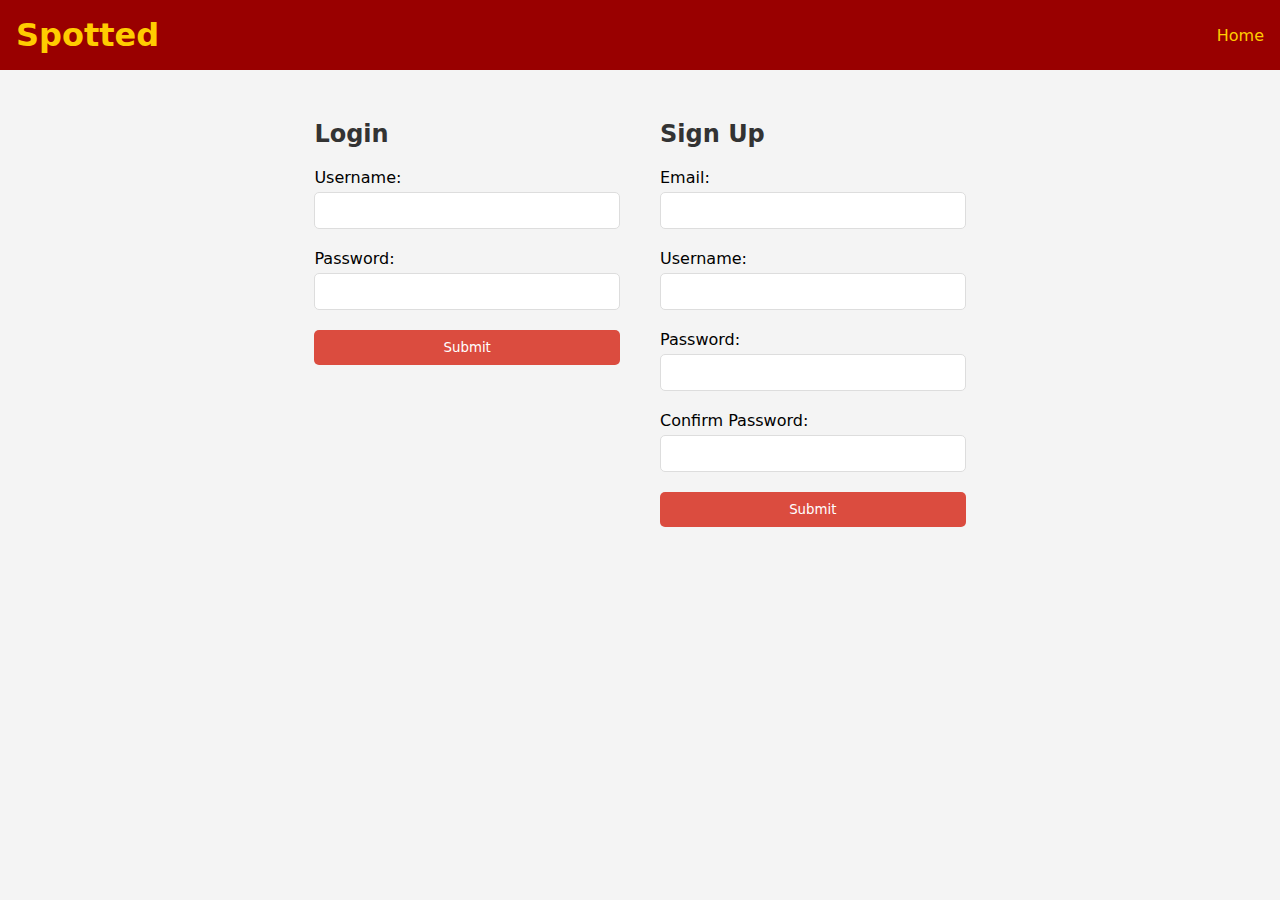
==== src/main/webapp/html/login1.html @ 7711ef39 "frontend" ====
<!DOCTYPE html>
<html lang="en">
<head>
    <meta charset="UTF-8">
    <meta name="viewport" content="width=device-width, initial-scale=1.0">
    <title>JoesStocks - Login</title>
    <link rel="stylesheet" href="../css/login1.css">
    <link rel="stylesheet" href="../css/style1.css">
</head>
<body>
    <header>
        <div id="navbar">
            <h1>Spotted</h1>
            <nav id="navs">
            </nav>
        </div>
    </header>
    <main>
        <section id="login-signup-container">
            <div id="login-form-container">
                <h2>Login</h2>
                <form id="login-form">
                    <label for="login-username">Username:</label>
                    <input type="text" id="login-username" required>
                    <label for="login-password">Password:</label>
                    <input type="password" id="login-password" required>
                    <button type="submit">Submit</button>
                </form>
            </div>
            <div id="signup-form-container">
                <h2>Sign Up</h2>
                <form id="signup-form">
                    <label for="signup-email">Email:</label>
                    <input type="email" id="signup-email" required>
                    <label for="signup-username">Username:</label>
                    <input type="text" id="signup-username" required>
                    <label for="signup-password">Password:</label>
                    <input type="password" id="signup-password" required>
                    <label for="signup-confirm-password">Confirm Password:</label>
                    <input type="password" id="signup-confirm-password" required>
                    <button type="submit">Submit</button>
                </form>
            </div>
        </section>
    </main>
    <script src="../js/login1.js"></script>
</body>
</html>
---- src/main/webapp/css/login1.css ----
body {
    font-family: 'Arial', sans-serif;
    background-color: #f4f4f4;
    margin: 0;
    padding: 0;
}

#login-signup-container {
    display: flex;
    justify-content: center;
    margin-top: 30px;
    width: 90%;
}

#login-form-container,
#signup-form-container {
    padding: 20px;
    width: 30%;
}

h2 {
    color: #333333;
    margin-bottom: 20px;
}

form {
    display: flex;
    flex-direction: column;
}

label {
    margin-bottom: 5px;
}

input[type="text"],
input[type="password"],
input[type="email"] {
    margin-bottom: 20px;
    padding: 10px;
    border: 1px solid #dddddd;
    border-radius: 5px;
}

button[type="submit"] {
    background-color: #db4c3f;
    color: white;
    padding: 10px 15px;
    border: none;
    border-radius: 5px;
    cursor: pointer;
}

button[type="submit"]:hover {
    background-color: #c44135;
}

main {
	justify-content: center;
}
---- src/main/webapp/css/style1.css ----
* {
  box-sizing: border-box;
  margin: 0;
  padding: 0;
  font-family: system-ui, -apple-system, BlinkMacSystemFont, 'Segoe UI', Roboto, Oxygen, Ubuntu, Cantarell, 'Open Sans', 'Helvetica Neue', sans-serif;
}

:root {
	--primary: #990000;
	--primary-oof: #730000;
	--secondary: #ffcc00;
	--secondary-oof: #a28000; 
	--tertiary: #477998;
	--accent-brown: #4dee8b60;
}

body, html {
    margin: 0;
    padding: 0;
    height: 100%;
}

header, footer {
    text-align: center;
    padding: 1em;
}

main {
    display: flex;
    height: 90%;
}

#sidebar {
    width: 25%;
    overflow-y: auto;
}

#map-container {
    width: 75%;
    height: 100%;
}

header {
	background-color: var(--primary);
}

#navbar {
	display: flex;
	justify-content: space-between;
	
}

#navbar h1{
	color: var(--secondary);
	align-self: center;
}

#navs {
	display: flex;
    flex-direction: row;
    align-items: center;
}

#navs a{
	color: var(--secondary);
	text-decoration: none;
}
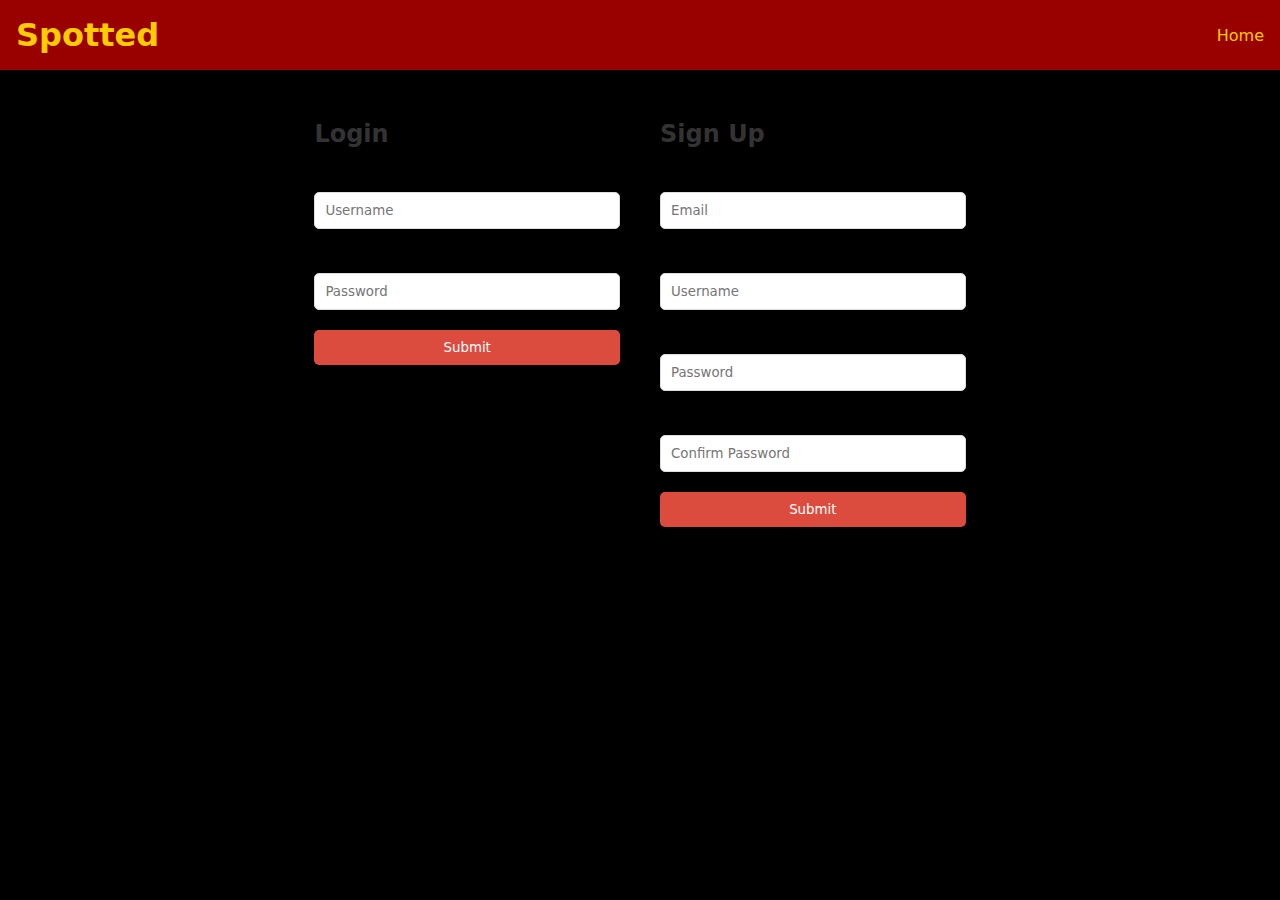
==== commit 14ddb1a4: "Added login/signup functionality + backend repairs" ====
--- a/src/main/webapp/html/login1.html
+++ b/src/main/webapp/html/login1.html
@@ -21,9 +21,9 @@
                 <h2>Login</h2>
                 <form id="login-form">
                     <label for="login-username">Username:</label>
-                    <input type="text" id="login-username" required>
+                    <input type="text" id="login-username" placeholder="Username" required>
                     <label for="login-password">Password:</label>
-                    <input type="password" id="login-password" required>
+                    <input type="password" id="login-password" placeholder="Password" required>
                     <button type="submit">Submit</button>
                 </form>
             </div>
@@ -31,13 +31,13 @@
                 <h2>Sign Up</h2>
                 <form id="signup-form">
                     <label for="signup-email">Email:</label>
-                    <input type="email" id="signup-email" required>
+                    <input type="email" id="signup-email" placeholder="Email" required>
                     <label for="signup-username">Username:</label>
-                    <input type="text" id="signup-username" required>
+                    <input type="text" id="signup-username" placeholder="Username" required>
                     <label for="signup-password">Password:</label>
-                    <input type="password" id="signup-password" required>
+                    <input type="password" id="signup-password" placeholder="Password" required>
                     <label for="signup-confirm-password">Confirm Password:</label>
-                    <input type="password" id="signup-confirm-password" required>
+                    <input type="password" id="signup-confirm-password" placeholder="Confirm Password" required>
                     <button type="submit">Submit</button>
                 </form>
             </div>
--- a/src/main/webapp/css/style1.css
+++ b/src/main/webapp/css/style1.css
@@ -2,6 +2,7 @@
   box-sizing: border-box;
   margin: 0;
   padding: 0;
+  scrollbar-color: white transparent;
   font-family: system-ui, -apple-system, BlinkMacSystemFont, 'Segoe UI', Roboto, Oxygen, Ubuntu, Cantarell, 'Open Sans', 'Helvetica Neue', sans-serif;
 }
 
@@ -18,6 +19,7 @@
     margin: 0;
     padding: 0;
     height: 100%;
+    background-color: black;
 }
 
 header, footer {
@@ -30,10 +32,57 @@
     height: 90%;
 }
 
+hr {
+	border: .8px solid var(--secondary-oof);
+    margin-top: 10px;
+    margin-bottom: 10px;
+    width: 80%;
+    margin-left: 10%;
+ }
+
 #sidebar {
     width: 25%;
     overflow-y: auto;
-}
+    background-color: cornsilk;
+}
+
+#search-container {
+	display: flex;
+	flex-direction: row;
+	align-items: center;
+}
+
+#search-container i{
+    font-size: 1.6em;
+    margin-left: 5px;
+}
+
+#search-field{
+	margin: 5px;
+    padding: 3px 8px;
+    font-size: 1em;
+    width: 18vw;
+}
+
+#sort-dropdown{
+	margin: 6px;
+    padding: 3px 8px;
+    font-size: .8em;
+    width: 96%;	
+}
+
+#study-spot-results h3 {
+	font-weight: normal;
+    font-size: .8em;
+    margin-left: 10px;
+}
+
+#study-spot-results hr {
+	width: 90%;
+    margin-left: 5%;
+}
+
+
 
 #map-container {
     width: 75%;
@@ -65,3 +114,112 @@
 	color: var(--secondary);
 	text-decoration: none;
 }
+
+#details-container {
+	position: absolute;
+    top: 70px;
+    left: 20%;
+    width: 80%;
+    height: 90%;
+    background: wheat;
+    padding: 60px;
+    overflow: auto;
+}
+
+#details-header {
+	display: flex;
+    flex-direction: row;
+    justify-content: center;
+    margin-bottom: 20px;
+    align-items: center;
+}
+
+#details-header-rating{
+	margin-left: 50px;
+}
+
+#details-pictures-scroll-container {
+	display: flex;
+	flex-direction: row;
+	
+	overflow: auto;
+	white-space: nowrap;
+	padding: 10px;
+	height: 250px;
+	
+}
+
+#details-pictures-scroll-container img {
+  padding: 10px;
+  max-height: 210px;
+
+}
+
+#details-description-title {
+	margin-top: 20px;
+	font-size: 1.2em;
+}
+
+#details-specs-reviews-container {
+	display: flex;
+	margin-top: 20px;
+    flex-direction: row;
+}
+
+#details-specs-container{
+	display: flex;
+    flex-direction: column;
+    margin-right: 20px;
+    background-color: floralwhite;
+    border: 1px solid var(--primary);
+    border-radius: 20px;
+    width: 38%;
+}
+
+#details-specs-title {
+	font-size: 1.2em;
+	margin: 12px;
+	text-align: center;
+}
+
+#details-specs {
+	display: flex;
+    flex-direction: row;
+    justify-content: center;
+    margin: 10px;
+}
+
+.details-specs-c {
+	text-align: right;
+	margin-right: 5px;
+}
+#details-specs-c1{
+	text-align: left;
+	margin-right: 20px;
+}
+
+#details-reviews {
+	display: flex;
+    flex-direction: column;
+    margin-right: 20px;
+    background-color: floralwhite;
+    border: 1px solid var(--primary);
+    border-radius: 20px;
+    width: 100%;
+}
+
+#details-reviews h2 {
+	font-size: 1.2em;
+	margin: 12px;
+}
+
+#details-reviews-data {
+	overflow: auto;
+	margin: 10px;
+}
+
+#close-details {
+	position: absolute;
+	top:5%;
+	right: 5%;
+}